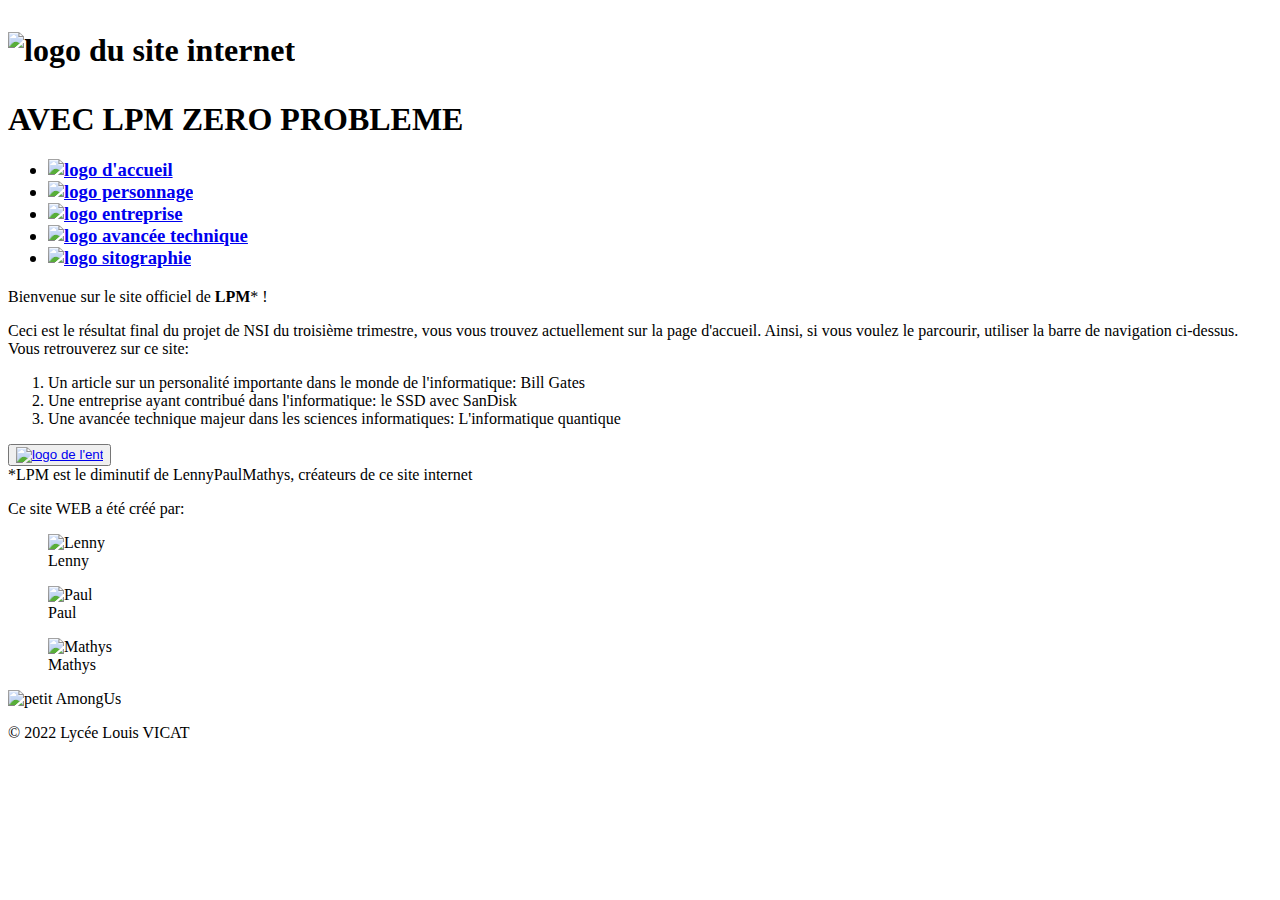
==== index.html @ b0a23ad3 "makes the website enable for you" ====
<!DOCTYPE html>
<html lang="fr">
	<head>
		<meta charset="utf-8">
		<link rel="icon" type="image/png" href="IMAGE/logo.png">
		<title>LPM projet NSI (accueil)</title>
		<link rel="stylesheet" href="CSS/style.css">
	</head>
	<script src="JAVASCRIPT/script.js"></script>
	
	<h1>
		<p><img src="IMAGE/logo.png" alt="logo du site internet"/></p>
		AVEC LPM ZERO PROBLEME
	</h1>
	
	<h3>
	<nav id= "search">
		<ul>
			<li><a href="index.html">
			<img src="IMAGE/logo_accueil.png" 
				onmouseover="this.src='IMAGE/accueil.png';"
				onmouseout="this.src='IMAGE/logo_accueil.png';"
				alt="logo d'accueil"/></a>
			</li>
			<li><a href="personnage.html">
			<img src="IMAGE/id.png" 
				onmouseover="this.src='IMAGE/personne.png';"
				onmouseout="this.src='IMAGE/id.png';"
				alt="logo personnage"/></a>
			</li>
			<li><a href="entreprise.html">
			<img src="IMAGE/entreprise_logo.png"
				onmouseover="this.src='IMAGE/entreprise.png';"
				onmouseout="this.src='IMAGE/entreprise_logo.png';" 
				alt="logo entreprise"/></a>
			</li>
			<li><a href="avancée technique.html">
			<img src="IMAGE/robot.png" 
				onmouseover="this.src='IMAGE/avancée_tech.png';"
				onmouseout="this.src='IMAGE/robot.png';"
				alt="logo avancée technique"/></a>
			</li>
			<li><a href="sitographie.html">
			<img src="IMAGE/livre.png"
				onmouseover="this.src='IMAGE/sitographie.png';"
				onmouseout="this.src='IMAGE/livre.png';"
				alt="logo sitographie"/></a>
			</li>
		</ul>
	</nav>
	</h3>
	
	<body class="page1">
	<p id="AccPhrase">Bienvenue sur le site officiel de <strong>LPM</strong>* !</p>
	<div class="content_acc">
	Ceci est le résultat final du projet de NSI du troisième trimestre, vous vous trouvez
	actuellement sur la page d'accueil. Ainsi, si vous voulez le parcourir, utiliser la barre
	de navigation ci-dessus. Vous retrouverez sur ce site: 
		<ol>
		<li>Un article sur un personalité importante dans le monde de l'informatique: Bill Gates</li>
		<li>Une entreprise ayant contribué dans l'informatique: le SSD avec SanDisk</li>
		<li>Une avancée technique majeur dans les sciences informatiques: L'informatique quantique</li>
		</ol>
	</div>
	<div class="boutton">
	<button><a href="javascript:ENT()"><img id="ent" src="IMAGE/ENT.jpg" alt="logo de l'ent"/></a></button>
	</div>
	<span id="signif_logo">*LPM est le diminutif de LennyPaulMathys, créateurs de ce site internet</span>
	</body>
	
	<footer class="footer">
	<p>Ce site WEB a été créé par:</p>
	<span>
	<figure>
		<img id="Lenny" src="IMAGE/Lenny.png" alt="Lenny"/>
		<figcaption>Lenny</figcaption>
	</figure>
	<figure>
		<img id="Paul"src="IMAGE/Paul.png" alt="Paul"/>
		<figcaption>Paul</figcaption>
	</figure>
	<figure>
		<img id="Mathys"src="IMAGE/Mathys.png" alt="Mathys"/>
		<figcaption>Mathys</figcaption>
	</figure>
	</span>
	<div><img id="among" src="IMAGE/amontrix.png" alt="petit AmongUs"/></div>
	<p>© 2022 Lycée Louis VICAT</p>
	</footer>

</html>
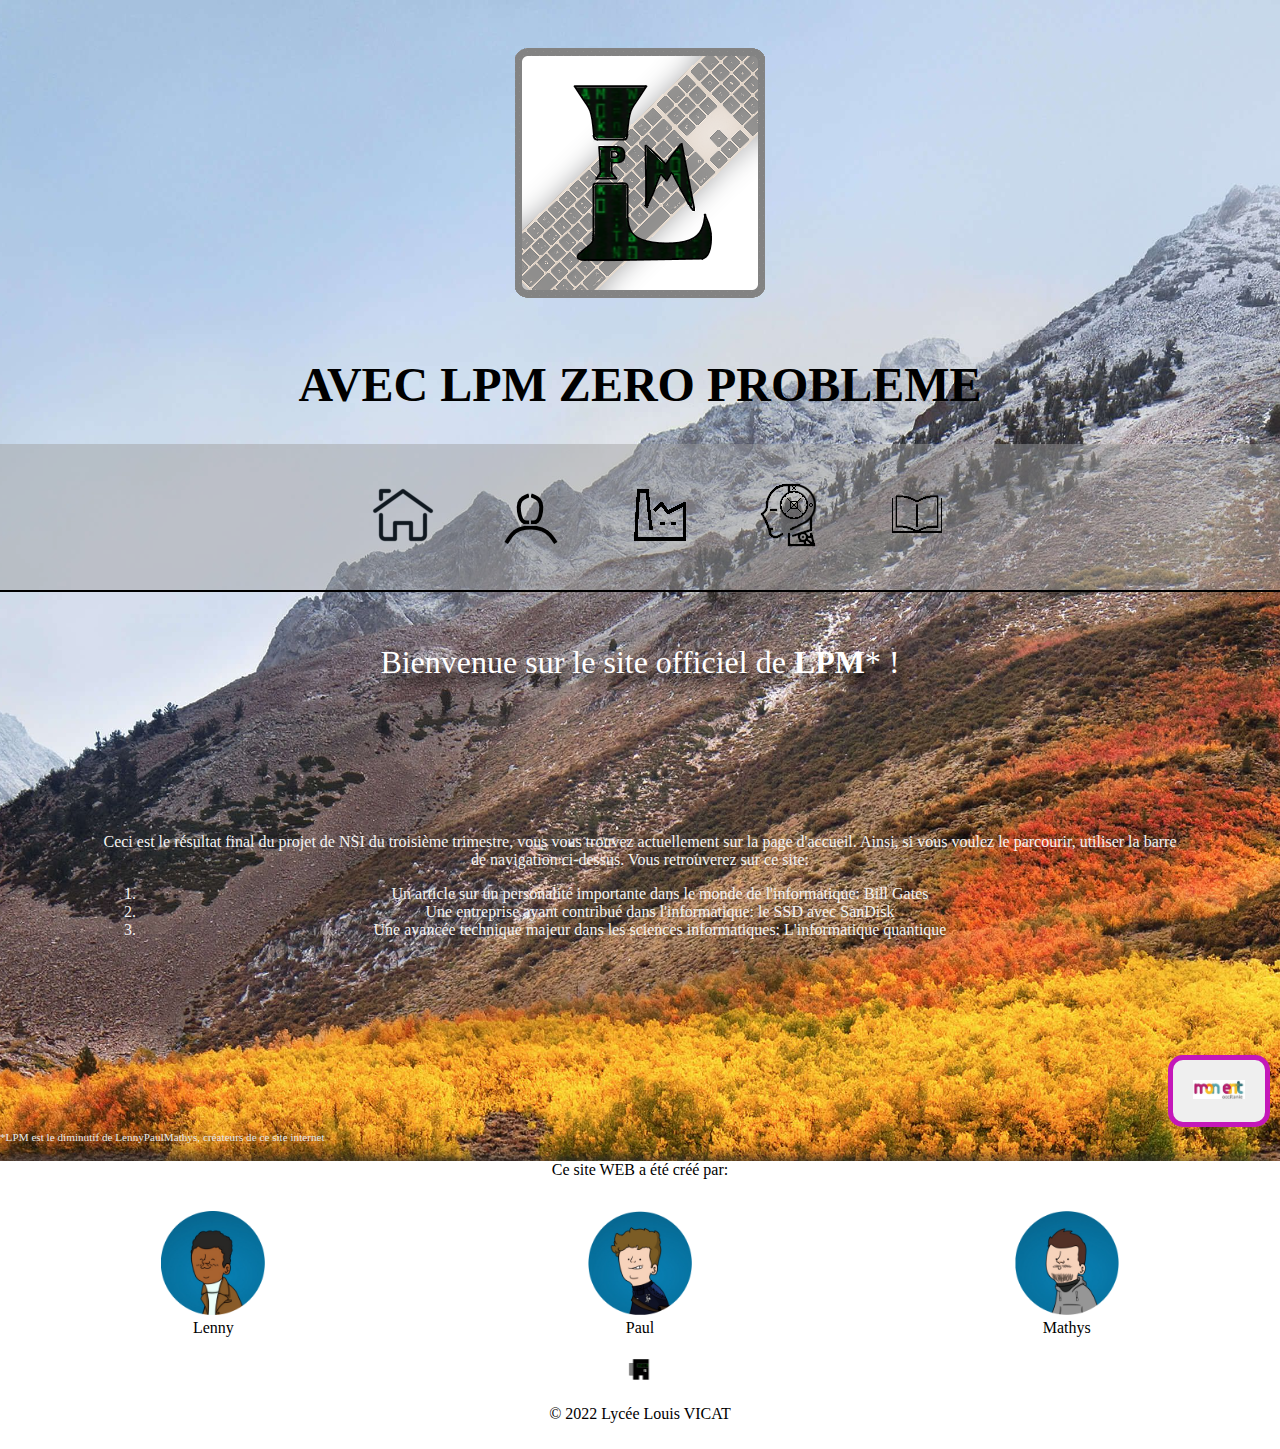
==== commit ca0cce58: "the website" ====
--- a/index.html
+++ b/index.html
@@ -1,91 +1,96 @@
-<!DOCTYPE html>
-<html lang="fr">
-	<head>
-		<meta charset="utf-8">
-		<link rel="icon" type="image/png" href="IMAGE/logo.png">
-		<title>LPM projet NSI (accueil)</title>
-		<link rel="stylesheet" href="CSS/style.css">
-	</head>
-	<script src="JAVASCRIPT/script.js"></script>
-	
-	<h1>
-		<p><img src="IMAGE/logo.png" alt="logo du site internet"/></p>
-		AVEC LPM ZERO PROBLEME
-	</h1>
-	
-	<h3>
-	<nav id= "search">
-		<ul>
-			<li><a href="index.html">
-			<img src="IMAGE/logo_accueil.png" 
-				onmouseover="this.src='IMAGE/accueil.png';"
-				onmouseout="this.src='IMAGE/logo_accueil.png';"
-				alt="logo d'accueil"/></a>
-			</li>
-			<li><a href="personnage.html">
-			<img src="IMAGE/id.png" 
-				onmouseover="this.src='IMAGE/personne.png';"
-				onmouseout="this.src='IMAGE/id.png';"
-				alt="logo personnage"/></a>
-			</li>
-			<li><a href="entreprise.html">
-			<img src="IMAGE/entreprise_logo.png"
-				onmouseover="this.src='IMAGE/entreprise.png';"
-				onmouseout="this.src='IMAGE/entreprise_logo.png';" 
-				alt="logo entreprise"/></a>
-			</li>
-			<li><a href="avancée technique.html">
-			<img src="IMAGE/robot.png" 
-				onmouseover="this.src='IMAGE/avancée_tech.png';"
-				onmouseout="this.src='IMAGE/robot.png';"
-				alt="logo avancée technique"/></a>
-			</li>
-			<li><a href="sitographie.html">
-			<img src="IMAGE/livre.png"
-				onmouseover="this.src='IMAGE/sitographie.png';"
-				onmouseout="this.src='IMAGE/livre.png';"
-				alt="logo sitographie"/></a>
-			</li>
-		</ul>
-	</nav>
-	</h3>
-	
-	<body class="page1">
-	<p id="AccPhrase">Bienvenue sur le site officiel de <strong>LPM</strong>* !</p>
-	<div class="content_acc">
-	Ceci est le résultat final du projet de NSI du troisième trimestre, vous vous trouvez
-	actuellement sur la page d'accueil. Ainsi, si vous voulez le parcourir, utiliser la barre
-	de navigation ci-dessus. Vous retrouverez sur ce site: 
-		<ol>
-		<li>Un article sur un personalité importante dans le monde de l'informatique: Bill Gates</li>
-		<li>Une entreprise ayant contribué dans l'informatique: le SSD avec SanDisk</li>
-		<li>Une avancée technique majeur dans les sciences informatiques: L'informatique quantique</li>
-		</ol>
-	</div>
-	<div class="boutton">
-	<button><a href="javascript:ENT()"><img id="ent" src="IMAGE/ENT.jpg" alt="logo de l'ent"/></a></button>
-	</div>
-	<span id="signif_logo">*LPM est le diminutif de LennyPaulMathys, créateurs de ce site internet</span>
-	</body>
-	
-	<footer class="footer">
-	<p>Ce site WEB a été créé par:</p>
-	<span>
-	<figure>
-		<img id="Lenny" src="IMAGE/Lenny.png" alt="Lenny"/>
-		<figcaption>Lenny</figcaption>
-	</figure>
-	<figure>
-		<img id="Paul"src="IMAGE/Paul.png" alt="Paul"/>
-		<figcaption>Paul</figcaption>
-	</figure>
-	<figure>
-		<img id="Mathys"src="IMAGE/Mathys.png" alt="Mathys"/>
-		<figcaption>Mathys</figcaption>
-	</figure>
-	</span>
-	<div><img id="among" src="IMAGE/amontrix.png" alt="petit AmongUs"/></div>
-	<p>© 2022 Lycée Louis VICAT</p>
-	</footer>
-
-</html>
+<!DOCTYPE html>
+<html lang="fr">
+	<head>
+		<meta charset="utf-8">
+		<link rel="icon" type="image/png" href="IMAGE/logo.png">
+		<title>LPM projet NSI (accueil)</title>
+		<link rel="stylesheet" href="CSS/style.css">
+	</head>
+	<script src="JAVASCRIPT/script.js"></script>
+	
+	<h1>
+		<p><img src="IMAGE/logo.png" alt="logo du site internet"/></p>
+		AVEC LPM ZERO PROBLEME
+	</h1>
+	
+	<h3>
+	<nav id= "search">
+		<ul>
+			<li><a href="index.html">
+			<img src="IMAGE/logo_accueil.png" 
+				onmouseover="this.src='IMAGE/accueil.png';"
+				onmouseout="this.src='IMAGE/logo_accueil.png';"
+				alt="logo d'accueil"/></a>
+			</li>
+			<li><a href="personnage.html">
+			<img src="IMAGE/id.png" 
+				onmouseover="this.src='IMAGE/personne.png';"
+				onmouseout="this.src='IMAGE/id.png';"
+				alt="logo personnage"/></a>
+			</li>
+			<li><a href="entreprise.html">
+			<img src="IMAGE/entreprise_logo.png"
+				onmouseover="this.src='IMAGE/entreprise.png';"
+				onmouseout="this.src='IMAGE/entreprise_logo.png';" 
+				alt="logo entreprise"/></a>
+			</li>
+			<li><a href="avancée technique.html">
+			<img src="IMAGE/robot.png" 
+				onmouseover="this.src='IMAGE/avancée_tech.png';"
+				onmouseout="this.src='IMAGE/robot.png';"
+				alt="logo avancée technique"/></a>
+			</li>
+			<li><a href="sitographie.html">
+			<img src="IMAGE/livre.png"
+				onmouseover="this.src='IMAGE/sitographie.png';"
+				onmouseout="this.src='IMAGE/livre.png';"
+				alt="logo sitographie"/></a>
+			</li>
+		</ul>
+	</nav>
+	</h3>
+	
+	<body class="page1">
+	<p id="AccPhrase">Bienvenue sur le site officiel de <strong>LPM</strong>* !</p>
+	<div class="content_acc">
+	Ceci est le résultat final du projet de NSI du troisième trimestre, vous vous trouvez
+	actuellement sur la page d'accueil. Ainsi, si vous voulez le parcourir, utiliser la barre
+	de navigation ci-dessus. Vous retrouverez sur ce site: 
+		<ol>
+		<li>Un article sur un personalité importante dans le monde de l'informatique: Bill Gates</li>
+		<li>Une entreprise ayant contribué dans l'informatique: le SSD avec SanDisk</li>
+		<li>Une avancée technique majeur dans les sciences informatiques: L'informatique quantique</li>
+		</ol>
+	</div>
+	<div class="boutton">
+	<button><a href="javascript:ENT()"><img id="ent" src="IMAGE/ENT.jpg" alt="logo de l'ent"/></a></button>
+	</div>
+	<span id="signif_logo">*LPM est le diminutif de LennyPaulMathys, créateurs de ce site internet</span>
+	</body>
+	
+	<footer class="footer">
+	<p>Ce site WEB a été créé par:</p>
+	<span>
+	<figure>
+		<img id="Lenny" src="IMAGE/Lenny.png" alt="Lenny"/>
+		<figcaption>Lenny</figcaption>
+	</figure>
+	<figure>
+		<img id="Paul"src="IMAGE/Paul.png" alt="Paul"/>
+		<figcaption>Paul</figcaption>
+	</figure>
+	<figure>
+		<img id="Mathys"src="IMAGE/Mathys.png" alt="Mathys"/>
+		<figcaption>Mathys</figcaption>
+	</figure>
+	</span>
+	<div><img id="among" src="IMAGE/amontrix.png" alt="petit AmongUs"/></div>
+	<p>© 2022 Lycée Louis VICAT</p>
+	</footer>
+
+</html> 
+
+
+
+		
+
--- a/CSS/style.css
+++ b/CSS/style.css
@@ -0,0 +1,290 @@
+.page1 {
+	background-size: cover;
+	background-position:center;
+	background-repeat: no repeat;
+	font-family : Arial black;
+	background-image : url("montagne.jpg");
+	margin: 0;
+}
+.page1 div {
+	color: #f4f4f4;
+}
+.page2 {
+	background-image: url("windows.gif");
+	background-repeat: no repeat;
+	background-position: center;
+	background-size: 160%;
+	font-family : Roboto Flex,-apple-system,system-ui;
+	color:#002241;
+	margin: 0;
+}
+.page3 {
+	background-image: url("couleur.gif");
+	background-size:100%;
+	background-position: center;
+	font-family : Roboto Flex,-apple-system,system-ui;
+	color:#002241;
+	margin: 0;
+}
+.page4 {
+	background-image: url("flux.gif");
+	background-repeat: no repeat;
+	background-size: 140%;
+	background-position: center;
+	font-family : Roboto Flex,-apple-system,system-ui;
+	color:#002241;
+	margin: 0;
+}
+.page5 {
+	background-size: 150%;
+	font-family : Arial black;
+	color: #002241;
+	background-position: center;
+	background-repeat: no repeat;
+	background-image: url("flou.jpg");
+	background-color: #f9f7ef;
+	margin: 0;
+}
+
+
+footer {
+	background-color: white;
+	text-align : center;
+	font-family: comic sans MS;
+	box-shadow: 0 -5px 15px -5px #333;
+	padding-bottom: 10px;
+	
+}
+
+nav {
+	border-bottom: 2px solid black;
+    background-color:#9e9e9e7a;
+	padding:0.25em;
+	width: 100%;
+	height: auto;
+	text-align: center;
+	width: 100%;
+}
+
+#search li {
+	display: inline-table;
+	padding-left:30px;
+	padding-right:30px;
+	padding-top: 15px;
+	padding-bottom: 15px;
+
+}
+
+
+#among {
+	height:32px;
+	width: auto;
+}
+h2 {
+	font-family: courier new;
+	font-size: 50px;
+	text-align: center;
+	text-transform: capitalize;
+	background-color: #002241;
+	color: white;
+}
+
+#AccPhrase {
+	text-shadow: 5px 11px 10px black;
+	font-size: xx-large;
+	text-align: center;
+	padding:20px;
+	color: white;
+}
+
+article {
+	width:auto;
+	height:auto;
+	border: 2px solid black;
+	margin: 15px;
+	padding: 30px 10px;
+	box-shadow: 5px 10px 10px;
+	background: white;
+	border-radius: 20px;
+	text-align: justify;
+}
+
+section {
+	padding-bottom: 50px;
+}
+
+.content_acc {
+	text-align:center;
+	padding: 100px;
+}
+
+h1 {
+	font-size: xxx-large;
+	text-align: center;
+}
+
+.Bill {
+	text-align: center;
+	padding: 50px 0px;
+}
+	
+.Bill img {
+	border: 5px solid black;
+	width: 40%;
+	height:auto;
+	padding:10px;
+}
+
+#images {
+	overflow:hidden;
+	margin:50px;
+	padding: 50px 0px;
+}
+
+.SSD {
+	margin-left: 50px;
+}
+.SSD img {
+	border: 5px solid black;
+	width: 20%;
+	height:auto;
+	padding:10px;
+	float: left;
+}
+
+#fleche {
+	width: 30%;
+	height:auto;
+	float: left;
+	padding: 50px 0px;
+	margin-left: 100px;
+}
+
+.SSD2021 {
+	padding: 50px 0px;
+}
+
+.SSD2021 img {
+	width: 30%;
+	height:auto;
+	border: 5px solid black;
+	padding:10px;
+	float: right;
+}
+.qubit {
+	width: auto;
+	height:auto;
+	text-align: center;
+}
+
+.qubit img {
+	width: 30%;
+	padding:15px;
+}
+
+#quantique_descrip {
+	color: white;
+}
+
+.quantique {
+	text-align: center;
+	padding: 50px 0px;
+}
+
+.quantique img {
+	width: auto;
+	height:auto;
+	border: 5px solid black;
+	width: 40%;
+	padding:10px;
+}
+		
+#signif_logo {
+	font-family: Liberation;
+	font-size: 70%;
+	color:  #e8e8e8 ;
+}
+
+#Lenny{
+	width: 30%;
+	height: auto;
+}
+#Paul{
+	width: 30%;
+	height: auto;
+}
+#Mathys{
+	width: 30%;
+	height: auto;
+}
+.footer span {
+	display:flex;
+}
+
+#ent {
+	width: 72px;
+	height: auto;
+	padding:10px;
+}
+figcaption {
+	font-family: comic sans MS
+}
+.boutton {
+	text-align: right;
+	margin-right:10px;
+}
+.boutton button {
+	padding: 10px;
+	border: 5px solid #c417b9;
+	border-radius: 15px;
+}
+.sito {
+	border: 10px solid salmon;
+	padding: 20px;
+	margin: 10px;
+}
+
+.sito li {
+	margin-left: 30px;
+	padding-bottom: 10px;
+}
+.sito img {
+	float:right;
+	padding-top: 25px;
+}
+
+#navbar {
+    background: white;
+    position: fixed;
+    width: 100%;
+    top: 0;
+    transition: 0.4s;
+    font-size: 35px;
+    font-weight: bold;
+	border-bottom: 2px solid black;
+    background-color:#9e9e9e7a;
+}
+
+#navbar a {
+    float: left;
+    padding: 12px;
+	padding-right: 50px;
+    font-size: 18px;
+    line-height: 25px;
+    margin-right: 10px;
+	font-weight: bold;
+	text-decoration: none;
+	color: #2D2C2C;
+}
+
+#onglet {
+    float: right;
+}
+
+*{
+    box-sizing: border-box;
+}
+
+#space {
+	padding-top:90px;
+}